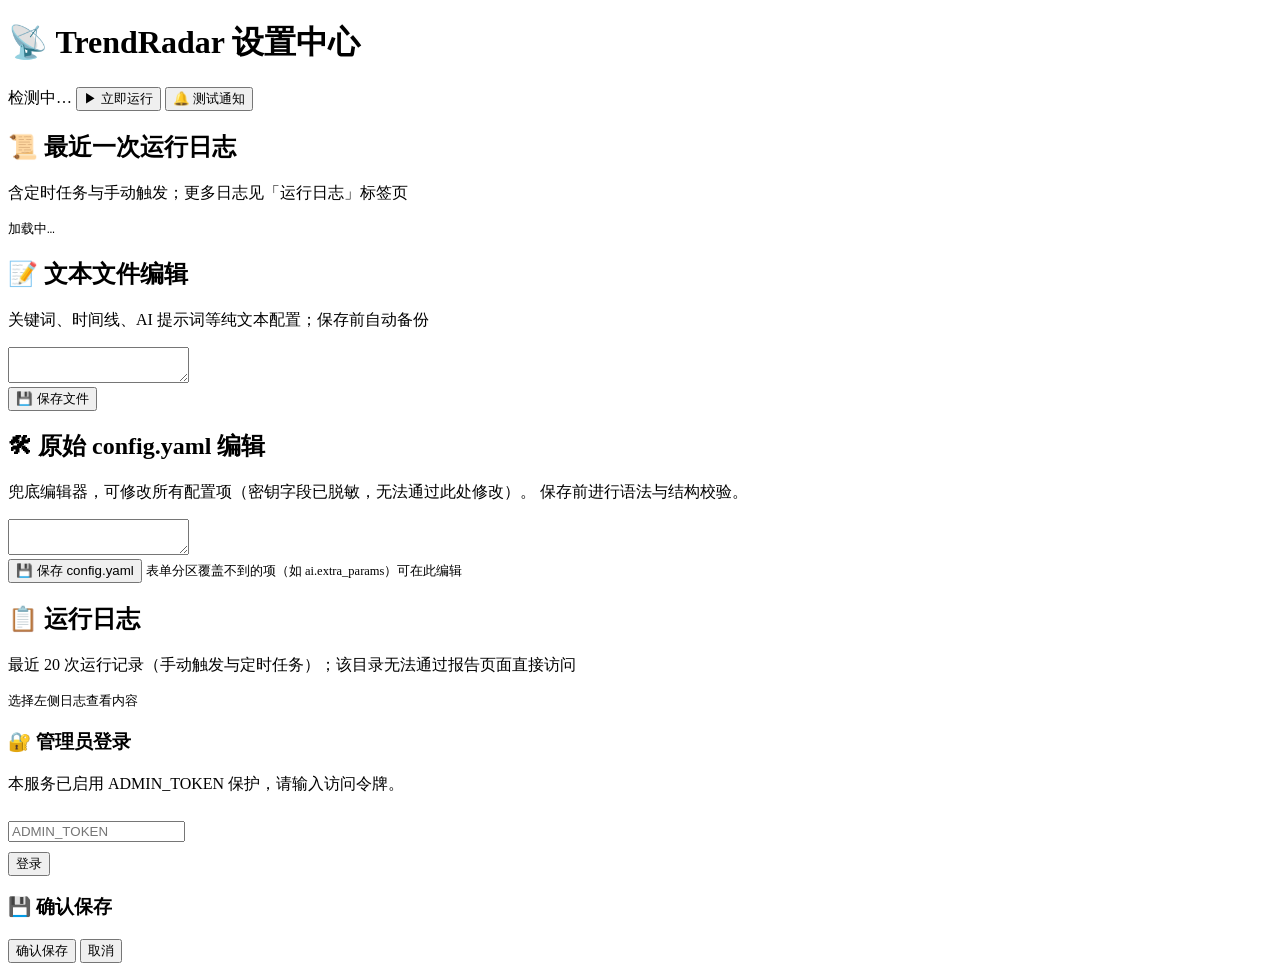
==== trendradar/webadmin/static/index.html @ ec9e32b9 "feat(webadmin): 新增 Web 设置中心（页面编辑配置 + 任务运行控制） - 浏览器访问 /settings：表单+文本混合编辑 config.yaml/frequency_words" ====
<!DOCTYPE html>
<html lang="zh-CN">
<head>
  <meta charset="UTF-8">
  <meta name="viewport" content="width=device-width, initial-scale=1.0">
  <title>TrendRadar 设置中心</title>
  <link rel="stylesheet" href="/settings/style.css">
</head>
<body>
  <header>
    <h1>📡 TrendRadar 设置中心 <span class="version" id="version"></span></h1>
    <span class="auth-badge" id="authBadge">检测中…</span>
    <button class="btn primary" id="btnRunNow">▶ 立即运行</button>
    <button class="btn" id="btnTestNotify">🔔 测试通知</button>
  </header>

  <div class="layout">
    <nav id="nav"></nav>
    <main>
      <!-- 概览 -->
      <section class="panel" id="panel-overview">
        <div class="welcome-tip" id="welcomeTip"></div>
        <div class="status-grid" id="statusGrid"></div>
        <div class="card">
          <h2>📜 最近一次运行日志</h2>
          <p class="card-hint">含定时任务与手动触发；更多日志见「运行日志」标签页</p>
          <pre class="log-view" id="overviewLog">加载中…</pre>
        </div>
      </section>

      <!-- 表单类分区（JS 渲染） -->
      <section class="panel" id="panel-basic"></section>
      <section class="panel" id="panel-schedule"></section>
      <section class="panel" id="panel-sources"></section>
      <section class="panel" id="panel-report"></section>
      <section class="panel" id="panel-display"></section>
      <section class="panel" id="panel-notification"></section>
      <section class="panel" id="panel-ai"></section>
      <section class="panel" id="panel-storage"></section>
      <section class="panel" id="panel-advanced"></section>

      <!-- 文本文件编辑 -->
      <section class="panel" id="panel-textedit">
        <div class="card">
          <h2>📝 文本文件编辑</h2>
          <p class="card-hint">关键词、时间线、AI 提示词等纯文本配置；保存前自动备份</p>
          <div class="file-tabs" id="fileTabs"></div>
          <details class="syntax-help" id="freqSyntaxHelp" style="display:none">
            <summary>frequency_words.txt 语法说明</summary>
            <pre>- 每个词组由空行分隔，词组内任意词命中即匹配
- 普通词：直接写入      +词：必须词（全部必须词都要命中）
- !词：过滤词（命中则排除）   @数字：该词组最多显示条数
- [WORD_GROUPS] 词组区域（默认）   [GLOBAL_FILTER] 全局过滤词区域
- 支持正则：/pattern/  支持别名：词[别名]</pre>
          </details>
          <textarea class="code" id="textEditor" spellcheck="false"></textarea>
          <div class="btn-row">
            <button class="btn primary" id="btnSaveText">💾 保存文件</button>
            <span id="textEditorStatus" style="color:var(--text-muted);font-size:12.5px"></span>
          </div>
        </div>
      </section>

      <!-- 原始 YAML -->
      <section class="panel" id="panel-raw">
        <div class="card">
          <h2>🛠 原始 config.yaml 编辑</h2>
          <p class="card-hint">
            兜底编辑器，可修改所有配置项（密钥字段已脱敏，无法通过此处修改）。
            保存前进行语法与结构校验。
          </p>
          <textarea class="code" id="rawEditor" spellcheck="false"></textarea>
          <div class="btn-row">
            <button class="btn primary" id="btnSaveRaw">💾 保存 config.yaml</button>
            <span style="color:var(--text-muted);font-size:12.5px">表单分区覆盖不到的项（如 ai.extra_params）可在此编辑</span>
          </div>
        </div>
      </section>

      <!-- 运行日志 -->
      <section class="panel" id="panel-logs">
        <div class="card">
          <h2>📋 运行日志</h2>
          <p class="card-hint">最近 20 次运行记录（手动触发与定时任务）；该目录无法通过报告页面直接访问</p>
          <div class="file-tabs" id="logTabs"></div>
          <pre class="log-view" id="logView">选择左侧日志查看内容</pre>
        </div>
      </section>
    </main>
  </div>

  <!-- 登录弹窗 -->
  <div class="modal-mask" id="loginMask">
    <div class="modal">
      <h3>🔐 管理员登录</h3>
      <div class="modal-body">
        <p style="color:var(--text-muted)">本服务已启用 ADMIN_TOKEN 保护，请输入访问令牌。</p>
        <input type="password" id="loginToken" placeholder="ADMIN_TOKEN" style="margin:10px 0">
        <div class="btn-row">
          <button class="btn primary" id="btnLogin">登录</button>
        </div>
      </div>
    </div>
  </div>

  <!-- 保存确认弹窗 -->
  <div class="modal-mask" id="confirmMask">
    <div class="modal">
      <h3>💾 确认保存</h3>
      <div class="modal-body" id="confirmBody"></div>
      <div class="btn-row">
        <button class="btn primary" id="btnConfirmSave">确认保存</button>
        <button class="btn" id="btnCancelSave">取消</button>
      </div>
    </div>
  </div>

  <div id="toast"></div>
  <script src="/settings/app.js"></script>
</body>
</html>
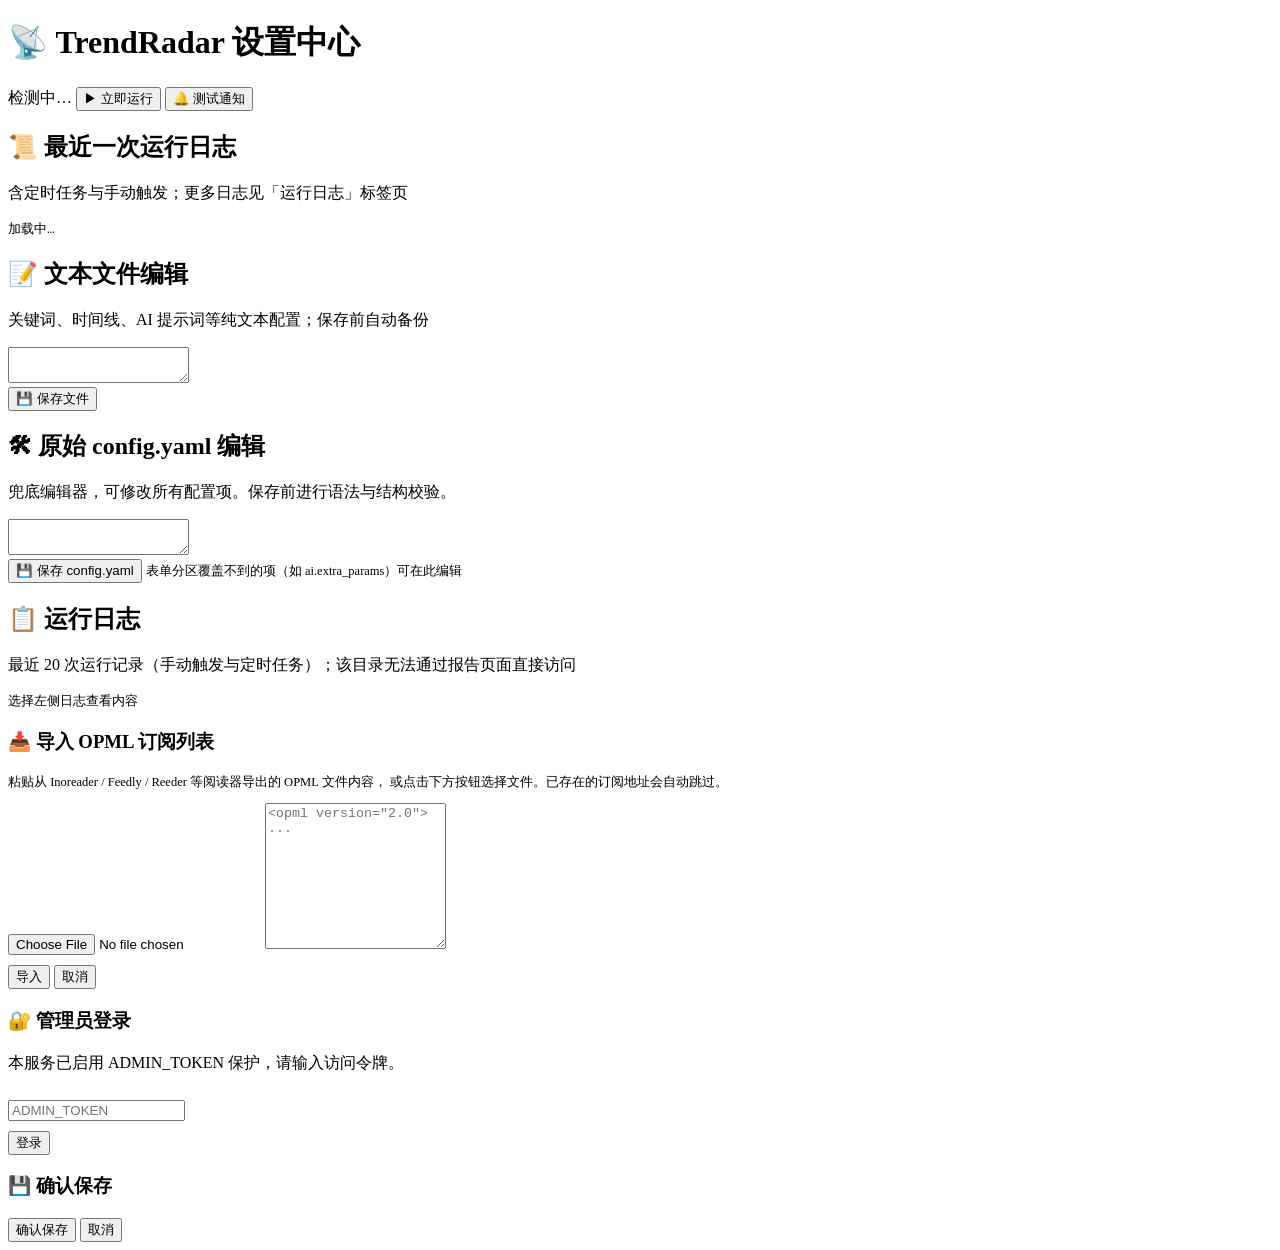
==== commit fa74ce08: "feat(content): 推送带摘要、同事件聚合、消息长度控制与设置中心增强 一期 —— RSS 摘要进推送： - rss.summary 配置：推送/网页报告展示 RSS 文章摘要（summar" ====
--- a/trendradar/webadmin/static/index.html
+++ b/trendradar/webadmin/static/index.html
@@ -45,6 +45,11 @@
           <h2>📝 文本文件编辑</h2>
           <p class="card-hint">关键词、时间线、AI 提示词等纯文本配置；保存前自动备份</p>
           <div class="file-tabs" id="fileTabs"></div>
+          <div id="freqModeToggle" style="display:none;margin-bottom:10px">
+            <button class="btn small" id="btnFreqStructured">🧩 结构化编辑</button>
+            <button class="btn small" id="btnFreqRaw">📄 原始文本</button>
+            <span style="color:var(--text-muted);font-size:12px;margin-left:8px">结构化模式按词组增删关键词；保存时自动序列化并校验</span>
+          </div>
           <details class="syntax-help" id="freqSyntaxHelp" style="display:none">
             <summary>frequency_words.txt 语法说明</summary>
             <pre>- 每个词组由空行分隔，词组内任意词命中即匹配
@@ -54,7 +59,8 @@
 - 支持正则：/pattern/  支持别名：词[别名]</pre>
           </details>
           <textarea class="code" id="textEditor" spellcheck="false"></textarea>
-          <div class="btn-row">
+          <div id="freqStructured"></div>
+          <div class="btn-row" id="textEditorActions">
             <button class="btn primary" id="btnSaveText">💾 保存文件</button>
             <span id="textEditorStatus" style="color:var(--text-muted);font-size:12.5px"></span>
           </div>
@@ -65,9 +71,8 @@
       <section class="panel" id="panel-raw">
         <div class="card">
           <h2>🛠 原始 config.yaml 编辑</h2>
-          <p class="card-hint">
-            兜底编辑器，可修改所有配置项（密钥字段已脱敏，无法通过此处修改）。
-            保存前进行语法与结构校验。
+          <p class="card-hint" id="rawEditorHint">
+            兜底编辑器，可修改所有配置项。保存前进行语法与结构校验。
           </p>
           <textarea class="code" id="rawEditor" spellcheck="false"></textarea>
           <div class="btn-row">
@@ -87,6 +92,25 @@
         </div>
       </section>
     </main>
+  </div>
+
+  <!-- OPML 导入弹窗 -->
+  <div class="modal-mask" id="opmlMask">
+    <div class="modal">
+      <h3>📥 导入 OPML 订阅列表</h3>
+      <div class="modal-body">
+        <p style="color:var(--text-muted);font-size:12.5px">
+          粘贴从 Inoreader / Feedly / Reeder 等阅读器导出的 OPML 文件内容，
+          或点击下方按钮选择文件。已存在的订阅地址会自动跳过。
+        </p>
+        <input type="file" id="opmlFile" accept=".opml,.xml,text/xml" style="margin:10px 0">
+        <textarea id="opmlContent" class="code" rows="8" style="min-height:140px" placeholder="&lt;opml version=&quot;2.0&quot;&gt; ..."></textarea>
+        <div class="btn-row">
+          <button class="btn primary" id="btnOpmlImport">导入</button>
+          <button class="btn" id="btnOpmlCancel">取消</button>
+        </div>
+      </div>
+    </div>
   </div>
 
   <!-- 登录弹窗 -->
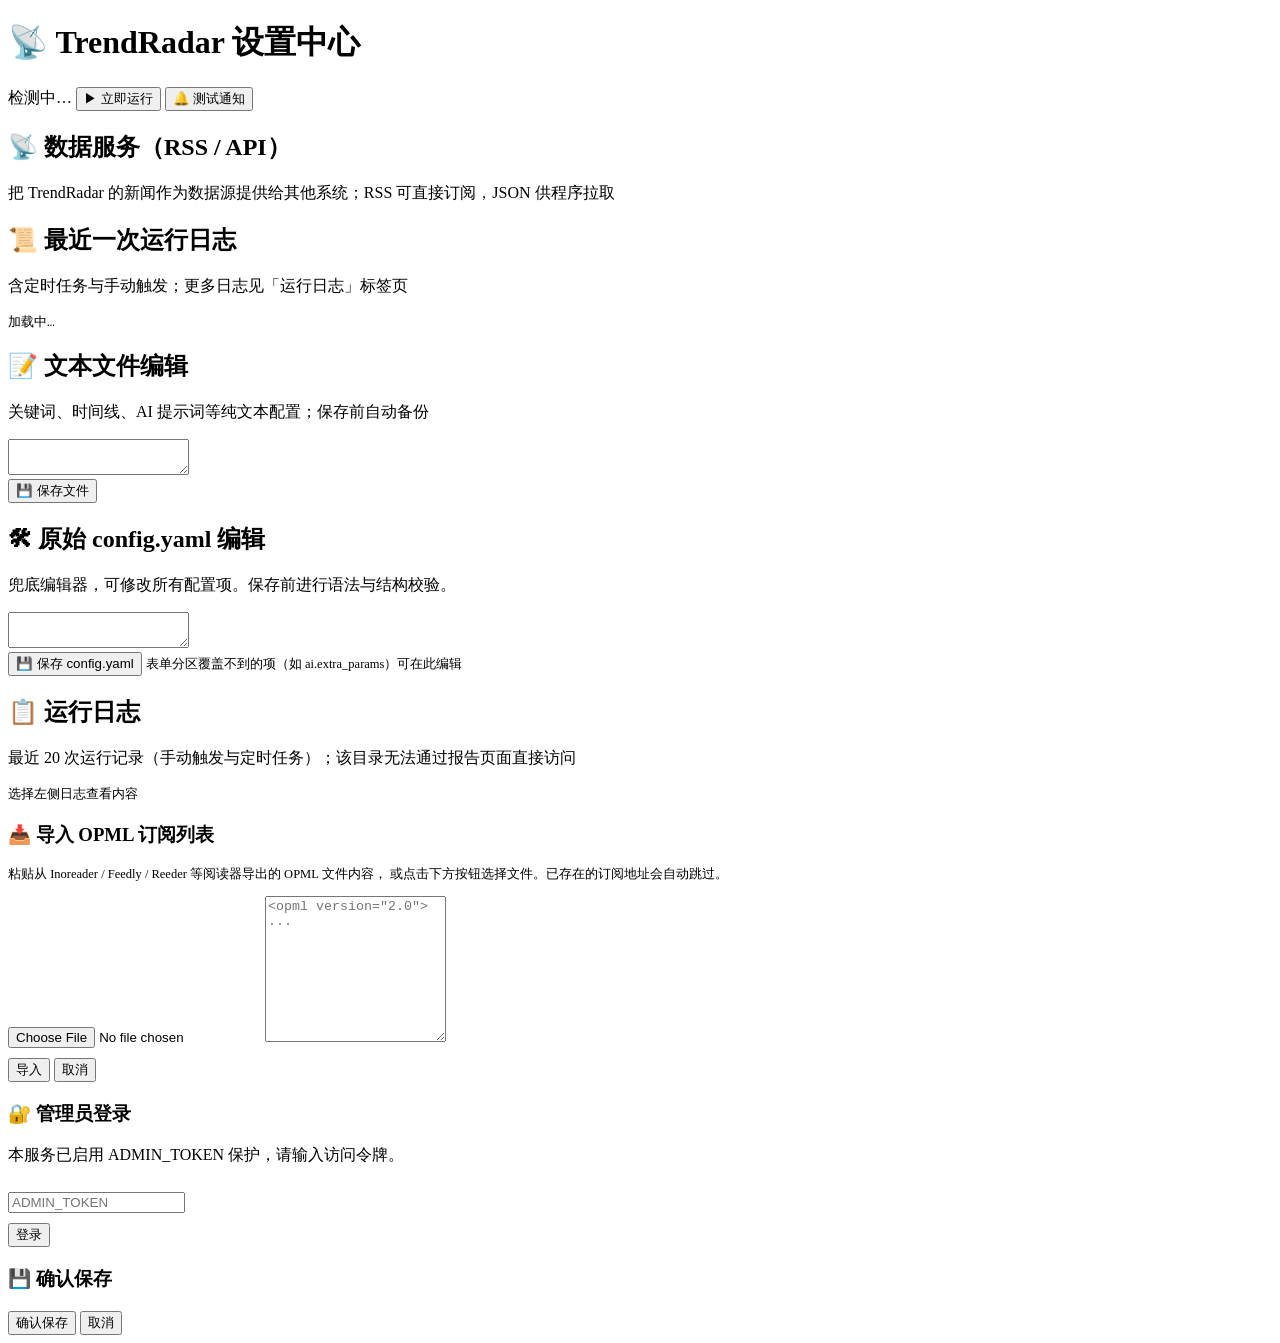
==== commit d02e1d25: "feat(newsapi): 新闻数据服务（RSS 订阅源输出 + JSON 查询 API） 把 TrendRadar 每日新闻作为标准数据源对外提供： - /feed/*.xml：all（热榜+RS" ====
--- a/trendradar/webadmin/static/index.html
+++ b/trendradar/webadmin/static/index.html
@@ -21,6 +21,11 @@
       <section class="panel" id="panel-overview">
         <div class="welcome-tip" id="welcomeTip"></div>
         <div class="status-grid" id="statusGrid"></div>
+        <div class="card">
+          <h2>📡 数据服务（RSS / API）</h2>
+          <p class="card-hint">把 TrendRadar 的新闻作为数据源提供给其他系统；RSS 可直接订阅，JSON 供程序拉取</p>
+          <div id="dataServiceCard"></div>
+        </div>
         <div class="card">
           <h2>📜 最近一次运行日志</h2>
           <p class="card-hint">含定时任务与手动触发；更多日志见「运行日志」标签页</p>
